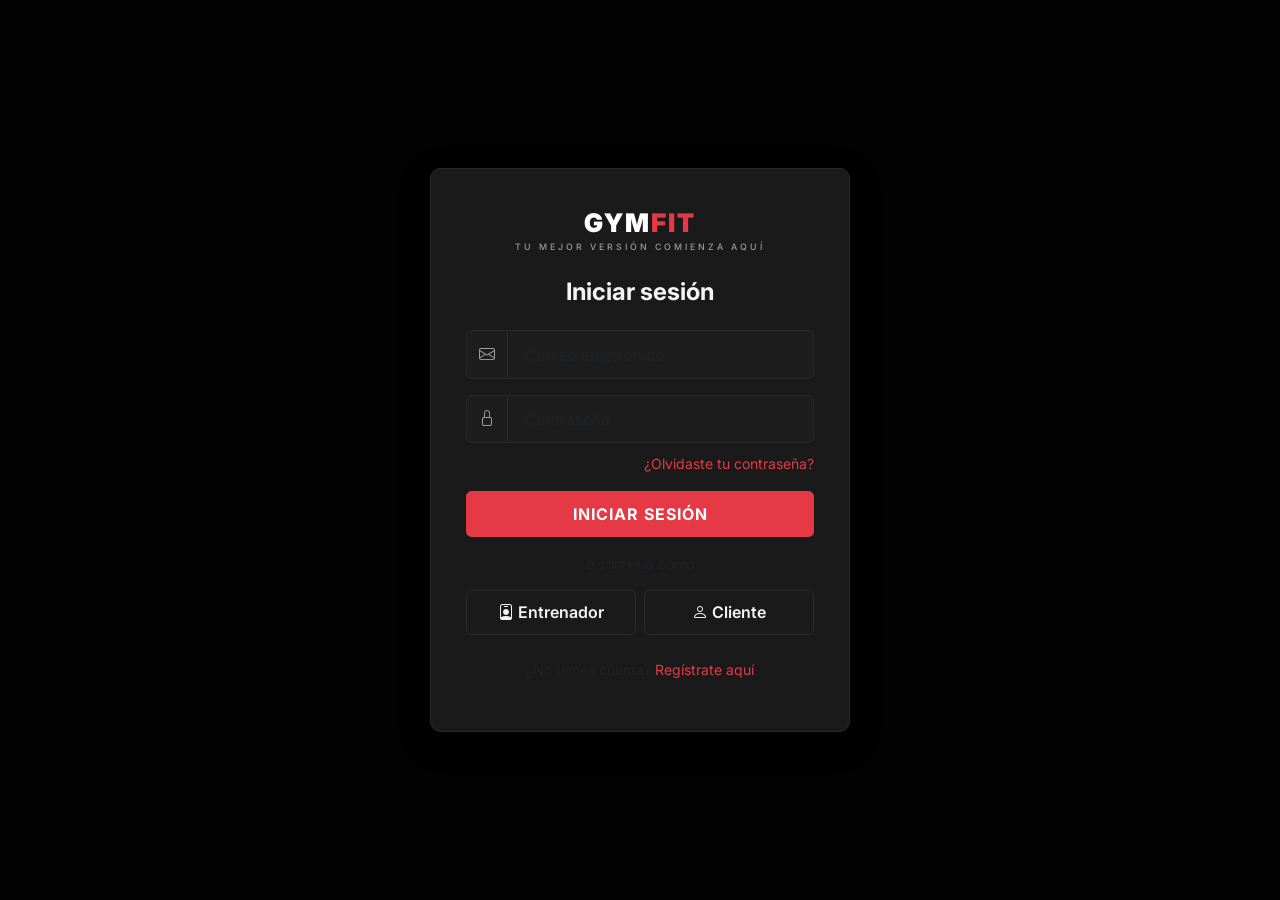
==== asignar-rutina.html @ eab136be "primer commit" ====
<!doctype html>
<html lang="es">
<head>
  <meta charset="utf-8" />
  <meta name="viewport" content="width=device-width,initial-scale=1" />
  <title>Asignar rutina - GYMFIT</title>
  <link href="https://cdn.jsdelivr.net/npm/bootstrap@5.3.3/dist/css/bootstrap.min.css" rel="stylesheet">
  <link href="https://cdn.jsdelivr.net/npm/bootstrap-icons@1.11.3/font/bootstrap-icons.css" rel="stylesheet">
  <link href="https://fonts.googleapis.com/css2?family=Inter:wght@400;500;600;700;800;900&display=swap" rel="stylesheet">
  <link rel="stylesheet" href="css/styles.css">
</head>
<body class="app-bg">
<div class="dash">
  <aside class="dash-side">
    <div class="brand"><a class="gf-logo" href="index.html">GYM<span>FIT</span></a></div>
    <div class="p-3">
      <a href="panel-entrenador.html" class="gf-red small"><i class="bi bi-arrow-left"></i> Volver a clientes</a>
    </div>
    <div class="text-center px-3 mb-3">
      <img id="cliAvatar" src="https://i.pravatar.cc/120?img=14" class="rounded-circle mb-2" style="width:90px;height:90px;object-fit:cover">
      <h6 id="cliNombre" class="fw-bold mb-0">Cliente</h6>
      <small class="text-secondary" id="cliEmail"></small>
    </div>
    <ul class="list-unstyled px-3 small text-secondary">
      <li class="mb-1"><strong class="text-light">Información</strong></li>
      <li><strong class="text-light">Edad:</strong> <span id="cliEdad">—</span></li>
      <li><strong class="text-light">Objetivo:</strong> <span id="cliObj">—</span></li>
      <li><strong class="text-light">Nivel:</strong> <span id="cliNivel">—</span></li>
    </ul>
    <div class="logout mt-auto"><a href="#" onclick="logout();return false;"><i class="bi bi-box-arrow-left"></i> Cerrar sesión</a></div>
  </aside>

  <main class="dash-main">
    <h3 class="fw-bold">Asignar rutina</h3>
    <p class="text-secondary">Crea o edita la rutina del cliente</p>

    <div class="gf-card mb-3">
      <label class="form-label fw-bold">Rutina</label>
      <textarea id="contenido" class="form-control" rows="12" placeholder="Día 1 - Pecho y tríceps&#10;- Press banca 4x10&#10;..."></textarea>
    </div>

    <div class="gf-card mb-3">
      <label class="form-label fw-bold">Observaciones</label>
      <textarea id="obs" class="form-control" rows="5" placeholder="Recomendaciones para el cliente..."></textarea>
    </div>

    <div class="d-flex gap-2 justify-content-end">
      <a href="panel-entrenador.html" class="btn btn-gf-outline text-light">Cancelar</a>
      <button id="btnSave" class="btn btn-gf" type="submit">Guardar rutina</button>
    </div>
  </main>
</div>

<script src="https://cdn.jsdelivr.net/npm/bootstrap@5.3.3/dist/js/bootstrap.bundle.min.js"></script>
<script src="js/app.js"></script>
<script>
const params = new URLSearchParams(location.search);
const CID = parseInt(params.get('cliente') || '0', 10);

(async () => {
  const u = await requireRole('entrenador');
  if (!u) return;
  if (!CID) { location.href = 'panel-entrenador.html'; return; }

  // Cargar info del cliente desde lista de clientes del entrenador
  try {
    const r = await api('clientes.php');
    const c = r.clientes.find(x => x.id === CID);
    if (c) {
      document.getElementById('cliNombre').textContent = c.nombre;
      document.getElementById('cliEmail').textContent = c.email;
      document.getElementById('cliAvatar').src = `https://i.pravatar.cc/120?img=${(c.id*7)%70+1}`;
    }
  } catch(e){}

  // Última rutina existente
  try {
    const r = await api(`rutinas.php?cliente_id=${CID}`);
    if (r.rutina) {
      document.getElementById('contenido').value = r.rutina.contenido;
      document.getElementById('obs').value = r.rutina.observaciones || '';
    }
  } catch(e){}
})();

document.getElementById('btnSave').addEventListener('click', async () => {
  const contenido = document.getElementById('contenido').value.trim();
  const observaciones = document.getElementById('obs').value.trim();
  if (!contenido) return toast('Escribe la rutina', 'error');
  try {
    await api('rutinas.php', { method:'POST', body:{ cliente_id:CID, contenido, observaciones }});
    toast('Rutina guardada');
  } catch(err){ toast(err.message, 'error'); }
});
</script>
</body>
</html>
---- css/styles.css ----
/* ============================================================
   GYMFIT - Estilos globales (Bootstrap 5 + custom)
   Paleta: negro + rojo deportivo, inspirada en la referencia
   ============================================================ */
:root{
  --gf-bg:        #0e0e0e;
  --gf-bg-2:      #161616;
  --gf-bg-3:      #1d1d1d;
  --gf-card:      #1a1a1a;
  --gf-text:      #f4f4f4;
  --gf-muted:     #9a9a9a;
  --gf-red:       #e63946;
  --gf-red-dark:  #c1121f;
  --gf-border:    #2a2a2a;
  --gf-radius:    .65rem;
  --gf-shadow:    0 10px 30px rgba(0,0,0,.45);
}

html,body{ background:var(--gf-bg); color:var(--gf-text); font-family:'Inter','Segoe UI',Roboto,system-ui,sans-serif; }
a{ color:var(--gf-red); text-decoration:none; }
a:hover{ color:#ff5a66; }

/* ---------- Tipografía utilitaria ---------- */
.gf-title{ font-weight:800; letter-spacing:.5px; text-transform:uppercase; }
.gf-red{ color:var(--gf-red) !important; }
.gf-underline{ position:relative; display:inline-block; padding-bottom:.4rem; }
.gf-underline::after{ content:""; position:absolute; left:0; bottom:0; width:50px; height:3px; background:var(--gf-red); border-radius:3px; }

/* ---------- Botones ---------- */
.btn-gf{ background:var(--gf-red); color:#fff; border:none; padding:.7rem 1.6rem; font-weight:700; text-transform:uppercase; letter-spacing:1px; border-radius:.35rem; transition:all .2s ease; }
.btn-gf:hover{ background:var(--gf-red-dark); color:#fff; transform:translateY(-2px); box-shadow:0 10px 20px rgba(230,57,70,.35); }
.btn-gf-outline{ background:transparent; color:var(--gf-text); border:1px solid var(--gf-border); padding:.55rem 1.2rem; border-radius:.35rem; font-weight:600; }
.btn-gf-outline:hover{ border-color:var(--gf-red); color:var(--gf-red); }

/* ---------- Navbar ---------- */
.gf-navbar{ background:#000; border-bottom:1px solid var(--gf-border); padding:.9rem 0; }
.gf-logo{ font-weight:900; font-size:1.6rem; letter-spacing:2px; color:#fff; }
.gf-logo span{ color:var(--gf-red); }
.gf-logo small{ display:block; font-size:.55rem; letter-spacing:3px; color:var(--gf-muted); font-weight:500; margin-top:-2px; }
.gf-nav .nav-link{ color:#fff !important; font-weight:600; letter-spacing:1px; font-size:.85rem; text-transform:uppercase; padding:.5rem 1rem !important; position:relative; }
.gf-nav .nav-link.active::after,
.gf-nav .nav-link:hover::after{ content:""; position:absolute; left:1rem; right:1rem; bottom:.1rem; height:2px; background:var(--gf-red); }

/* ---------- Hero ---------- */
.gf-hero{
  position:relative;
  min-height:88vh;
  background:
    linear-gradient(90deg, rgba(0,0,0,.9) 0%, rgba(0,0,0,.55) 60%, rgba(0,0,0,.25) 100%),
    url('https://images.unsplash.com/photo-1534438327276-14e5300c3a48?auto=format&fit=crop&w=2000&q=80') center/cover;
  display:flex; align-items:center;
}
.gf-hero h1{ font-size:clamp(2.4rem, 6vw, 5rem); font-weight:900; line-height:1; }
.gf-hero p.lead{ font-size:1rem; letter-spacing:3px; color:#dcdcdc; }

/* ---------- Secciones ---------- */
.gf-section{ padding:5rem 0; }
.gf-section-light{ background:#f4f4f4; color:#111; }
.gf-section-light .gf-title{ color:#111; }

/* ---------- Cards de servicios ---------- */
.gf-service{ text-align:center; padding:1.5rem; border-right:1px solid #d8d8d8; }
.gf-service:last-child{ border-right:none; }
.gf-service .gf-icon{ width:60px; height:60px; background:#111; color:#fff; border-radius:50%; display:inline-flex; align-items:center; justify-content:center; font-size:1.4rem; margin-bottom:1rem; }

/* ---------- Planes ---------- */
.gf-plan{ background:#fff; color:#111; padding:2rem; border-radius:var(--gf-radius); height:100%; box-shadow:var(--gf-shadow); transition:transform .25s ease; }
.gf-plan:hover{ transform:translateY(-6px); }
.gf-plan.featured{ background:linear-gradient(180deg, var(--gf-red), var(--gf-red-dark)); color:#fff; }
.gf-plan h3{ font-weight:800; letter-spacing:1px; }
.gf-plan .price{ font-size:3rem; font-weight:900; }
.gf-plan .price small{ font-size:1rem; font-weight:500; }
.gf-plan ul{ list-style:none; padding:0; margin-top:1rem; }
.gf-plan ul li{ padding:.4rem 0; border-bottom:1px dashed rgba(0,0,0,.1); }
.gf-plan.featured ul li{ border-bottom-color:rgba(255,255,255,.25); }

/* ---------- Galería ---------- */
.gf-gallery img{ width:100%; height:220px; object-fit:cover; border-radius:.4rem; transition:transform .3s ease; filter:grayscale(.2); }
.gf-gallery img:hover{ transform:scale(1.04); filter:none; }

/* ---------- Contacto ---------- */
.gf-contact{ background:var(--gf-bg-2); padding:4rem 0; }
.gf-contact .form-control{ background:#fff; border:none; border-radius:.3rem; padding:.75rem 1rem; }
.gf-contact .info i{ color:var(--gf-red); font-size:1.4rem; margin-right:.6rem; }

/* ---------- Footer ---------- */
.gf-footer{ background:#000; padding:1.2rem 0; text-align:center; color:var(--gf-muted); font-size:.85rem; border-top:1px solid var(--gf-border); }
.gf-footer .socials a{ color:var(--gf-muted); margin:0 .5rem; font-size:1.1rem; }
.gf-footer .socials a:hover{ color:var(--gf-red); }

/* ============================================================
   APP / DASHBOARDS
   ============================================================ */
.app-bg{ background:var(--gf-bg); min-height:100vh; }

/* --- Card de auth --- */
.auth-wrap{
  min-height:100vh; display:flex; align-items:center; justify-content:center; padding:2rem 1rem;
  background:
    linear-gradient(rgba(0,0,0,.85), rgba(0,0,0,.85)),
    url('https://images.unsplash.com/photo-1517836357463-d25dfeac3438?auto=format&fit=crop&w=1800&q=80') center/cover;
}
.auth-card{ background:var(--gf-card); border:1px solid var(--gf-border); border-radius:var(--gf-radius); padding:2.2rem; width:100%; max-width:420px; box-shadow:var(--gf-shadow); }
.auth-card .form-control{ background:var(--gf-bg-3); border:1px solid var(--gf-border); color:#fff; padding:.7rem 1rem; }
.auth-card .form-control:focus{ background:var(--gf-bg-3); color:#fff; border-color:var(--gf-red); box-shadow:none; }
.auth-card .input-group-text{ background:var(--gf-bg-3); border:1px solid var(--gf-border); color:var(--gf-muted); }

/* --- Selector de rol --- */
.role-card{
  background:var(--gf-bg-3); border:2px solid var(--gf-border); border-radius:var(--gf-radius);
  padding:2.5rem 1.5rem; text-align:center; cursor:pointer; transition:all .25s ease; height:100%;
}
.role-card:hover{ border-color:var(--gf-red); transform:translateY(-4px); }
.role-card .role-icon{
  width:90px; height:90px; border-radius:50%; background:var(--gf-red);
  display:inline-flex; align-items:center; justify-content:center; font-size:2.4rem; color:#fff; margin-bottom:1.2rem;
}

/* --- Layout sidebar --- */
.dash{ display:flex; min-height:100vh; }
.dash-side{
  width:250px; background:var(--gf-bg-2); border-right:1px solid var(--gf-border);
  padding:1.5rem 0; flex-shrink:0; display:flex; flex-direction:column;
}
.dash-side .brand{ padding:0 1.5rem 1.2rem; border-bottom:1px solid var(--gf-border); }
.dash-side .user-mini{ padding:1rem 1.5rem; display:flex; align-items:center; gap:.75rem; border-bottom:1px solid var(--gf-border); }
.dash-side .user-mini img{ width:42px; height:42px; border-radius:50%; object-fit:cover; }
.dash-side .menu{ list-style:none; padding:1rem 0; margin:0; flex:1; }
.dash-side .menu a{ display:flex; align-items:center; gap:.7rem; padding:.7rem 1.5rem; color:#cfcfcf; font-weight:500; border-left:3px solid transparent; }
.dash-side .menu a:hover{ background:var(--gf-bg-3); color:#fff; }
.dash-side .menu a.active{ background:var(--gf-red); color:#fff; border-left-color:#fff; }
.dash-side .logout{ padding:1rem 1.5rem; border-top:1px solid var(--gf-border); }
.dash-side .logout a{ color:var(--gf-red); font-weight:600; }

.dash-main{ flex:1; padding:2rem; overflow:auto; }

.gf-card{ background:var(--gf-card); border:1px solid var(--gf-border); border-radius:var(--gf-radius); padding:1.5rem; }
.gf-card .form-control,
.gf-card .form-select{ background:var(--gf-bg-3); border:1px solid var(--gf-border); color:#fff; }
.gf-card .form-control:focus{ background:var(--gf-bg-3); color:#fff; border-color:var(--gf-red); box-shadow:none; }

/* --- Tabla de clientes --- */
.client-row{
  display:flex; align-items:center; gap:1rem; padding:1rem; border-bottom:1px solid var(--gf-border);
}
.client-row img{ width:48px; height:48px; border-radius:50%; object-fit:cover; }
.client-row .meta{ flex:1; }
.client-row .meta strong{ display:block; }
.client-row .meta small{ color:var(--gf-muted); }

/* --- Bloque de rutina --- */
.routine-block{ background:var(--gf-bg-3); border-radius:.5rem; padding:1.25rem; white-space:pre-wrap; font-family:'Inter',sans-serif; line-height:1.7; }
.observation-block{ background:rgba(230,57,70,.08); border-left:3px solid var(--gf-red); padding:1rem 1.2rem; border-radius:.4rem; white-space:pre-wrap; }

/* --- Responsive --- */
@media (max-width: 768px){
  .dash{ flex-direction:column; }
  .dash-side{ width:100%; flex-direction:row; flex-wrap:wrap; padding:1rem; }
  .dash-side .brand{ border:none; padding:0 1rem 0 0; }
  .dash-side .menu{ display:flex; flex-wrap:wrap; padding:0; }
  .dash-side .menu a{ padding:.5rem 1rem; border-left:none; border-bottom:3px solid transparent; }
  .dash-side .menu a.active{ border-left:none; border-bottom-color:#fff; }
  .dash-side .user-mini, .dash-side .logout{ width:100%; border:none; }
  .dash-main{ padding:1rem; }
  .gf-service{ border-right:none; border-bottom:1px solid #d8d8d8; }
}
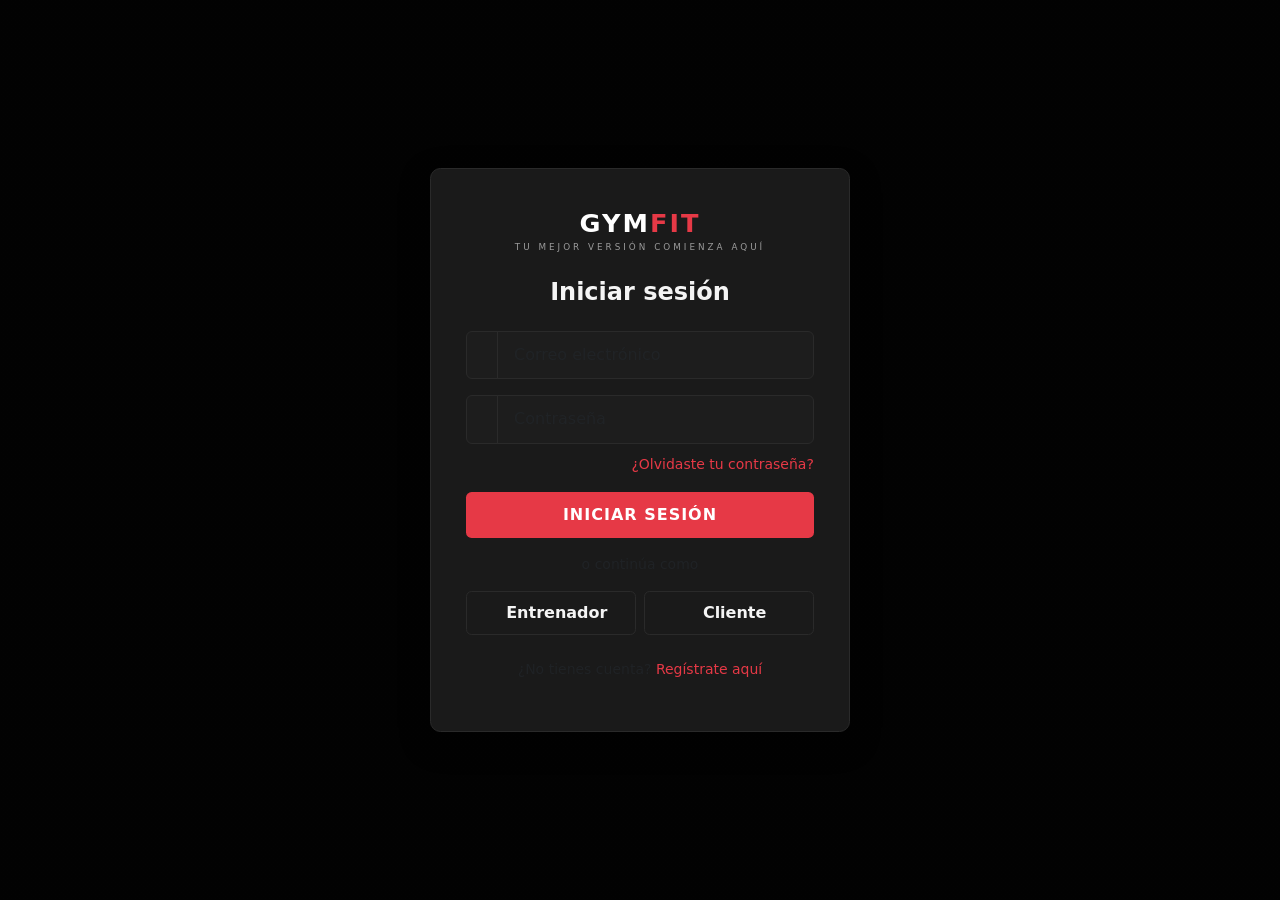
==== commit b8b67889: "refactor: migrate to MVC with SOLID, OWASP security, Chart.js reports, and test agent" ====
--- a/asignar-rutina.html
+++ b/asignar-rutina.html
@@ -21,11 +21,16 @@
       <h6 id="cliNombre" class="fw-bold mb-0">Cliente</h6>
       <small class="text-secondary" id="cliEmail"></small>
     </div>
-    <ul class="list-unstyled px-3 small text-secondary">
+    <ul class="list-unstyled px-3 small text-secondary mb-3">
       <li class="mb-1"><strong class="text-light">Información</strong></li>
       <li><strong class="text-light">Edad:</strong> <span id="cliEdad">—</span></li>
       <li><strong class="text-light">Objetivo:</strong> <span id="cliObj">—</span></li>
       <li><strong class="text-light">Nivel:</strong> <span id="cliNivel">—</span></li>
+    </ul>
+    <ul class="menu">
+      <li><a href="panel-entrenador.html"><i class="bi bi-people-fill"></i> Clientes</a></li>
+      <li><a href="reports/clientes.html"><i class="bi bi-graph-up"></i> Progreso</a></li>
+      <li><a href="reports/gym.html"><i class="bi bi-bar-chart"></i> Estadísticas</a></li>
     </ul>
     <div class="logout mt-auto"><a href="#" onclick="logout();return false;"><i class="bi bi-box-arrow-left"></i> Cerrar sesión</a></div>
   </aside>
